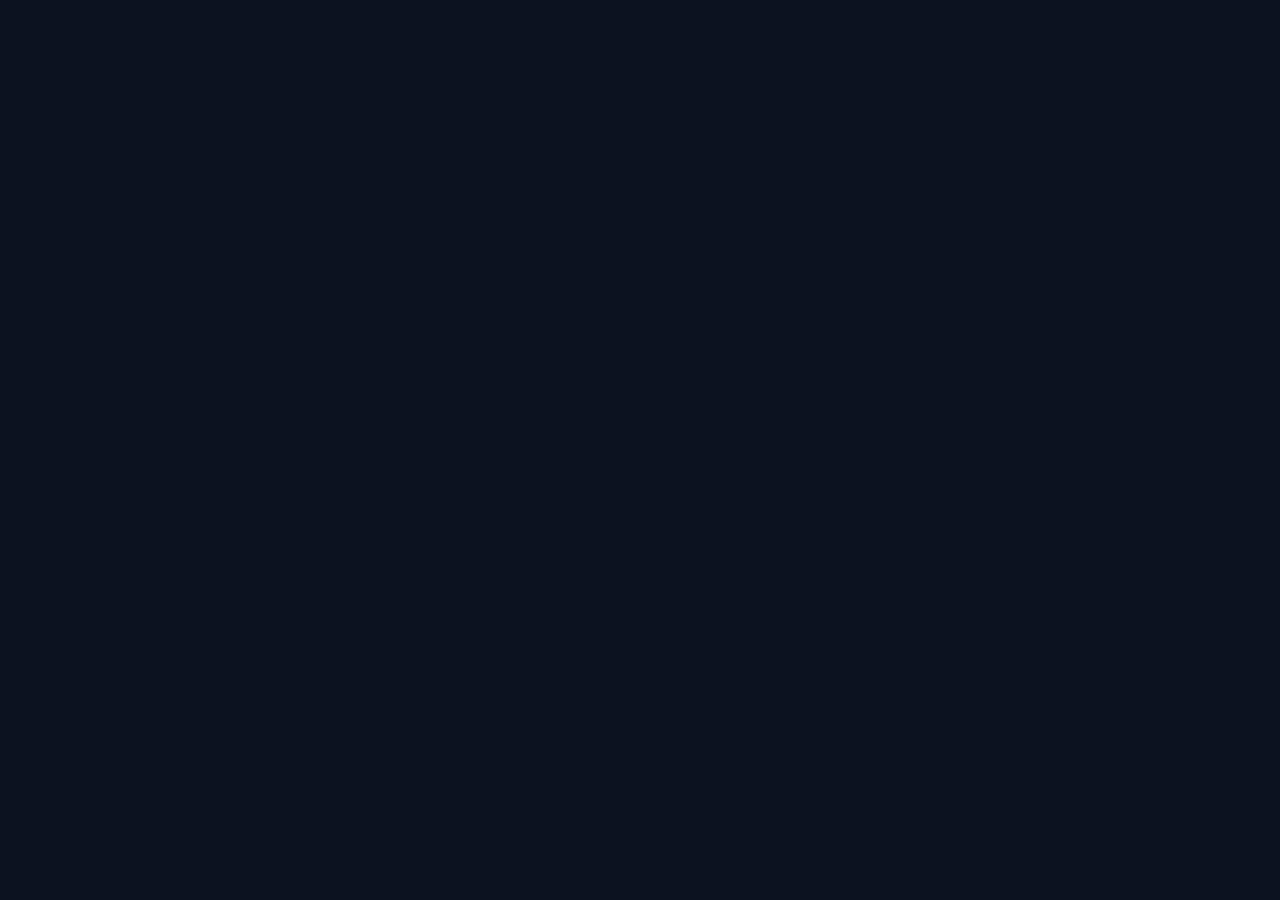
==== about.html @ ba3dd08e "drama" ====
<!DOCTYPE html>
<html lang="en">
<head>
    <meta charset="UTF-8">
    <meta name="viewport" content="width=device-width, initial-scale=1.0">
    <title>About | Shark Tank India</title>
    <link rel="stylesheet" href="css/style.css">
    
</head>
<body>
    
</body>
</html>
---- css/style.css ----
*{
    margin: 0px;
    padding: 0%;
    box-sizing: border-box;
    font-family: 'Poppins'sans-serif;
}
body{
    background-color: #0b1220;
    color: #e5e7eb;
    line-height: 1.6;
}
header{
    background: #020617;
    padding: 16px 40px;
    position: sticky;
    top: 0;
    z-index: 100;
}
nav{
    display: flex;
    justify-content: space-between;
    align-items: center;
}
nav h1{
    color: #facc15;
    font-size: 22px;
    font-weight: 600;
}
nav ul{
    list-style: none;
    display: flex;
    gap: 24px;
}
nav ul li a{
    text-decoration: none;
    color: #e5e7eb;
    font-size: 15px;
    transition: color 0.3s;
}
nav ul li a:hover{
    color: #facc15;
}

/* hero section */
#hero{
    min-height: 80vh;
    display: flex;
    flex-direction: column;
    justify-content: center;
    padding: 0% 60px;
}
#hero h2{
    font-size: 48px;
    max-width: 700px;
    color: #facc15;
}
#hero p{
     margin-top: 16px;
     max-width: 500px;
     color: #94a3b8;
}
#hero button{
    margin-top: 32px;
    width: fit-content;
    padding: 12px 28px;
    background: #facc15;
    border: none;
    border-radius: 6px;
    font-size: 15px;
    cursor: pointer;
}
#hero button:hover{
    background: #eab308;
}
footer{
    text-align: center;
    padding: 20px;
    background: #020617;
    margin-top: 40px;
    font-size: 14px;
}
.menu-toggle{
    display: none;
    font-size: 28px;
    cursor: pointer;
    color: #facc15;
}
@media (max-width: 768px) {
    
    nav ul{
        position: absolute;
        top: 70px;
        right: 0;
        background: #020617;
        width: 100%;
        flex-direction: column;
        align-items: center;
        padding: 20px;
        display: none;
    }
    nav ul.show{
        display: flex;
    }
    .menu-toggle{
        display: block;
    }
}
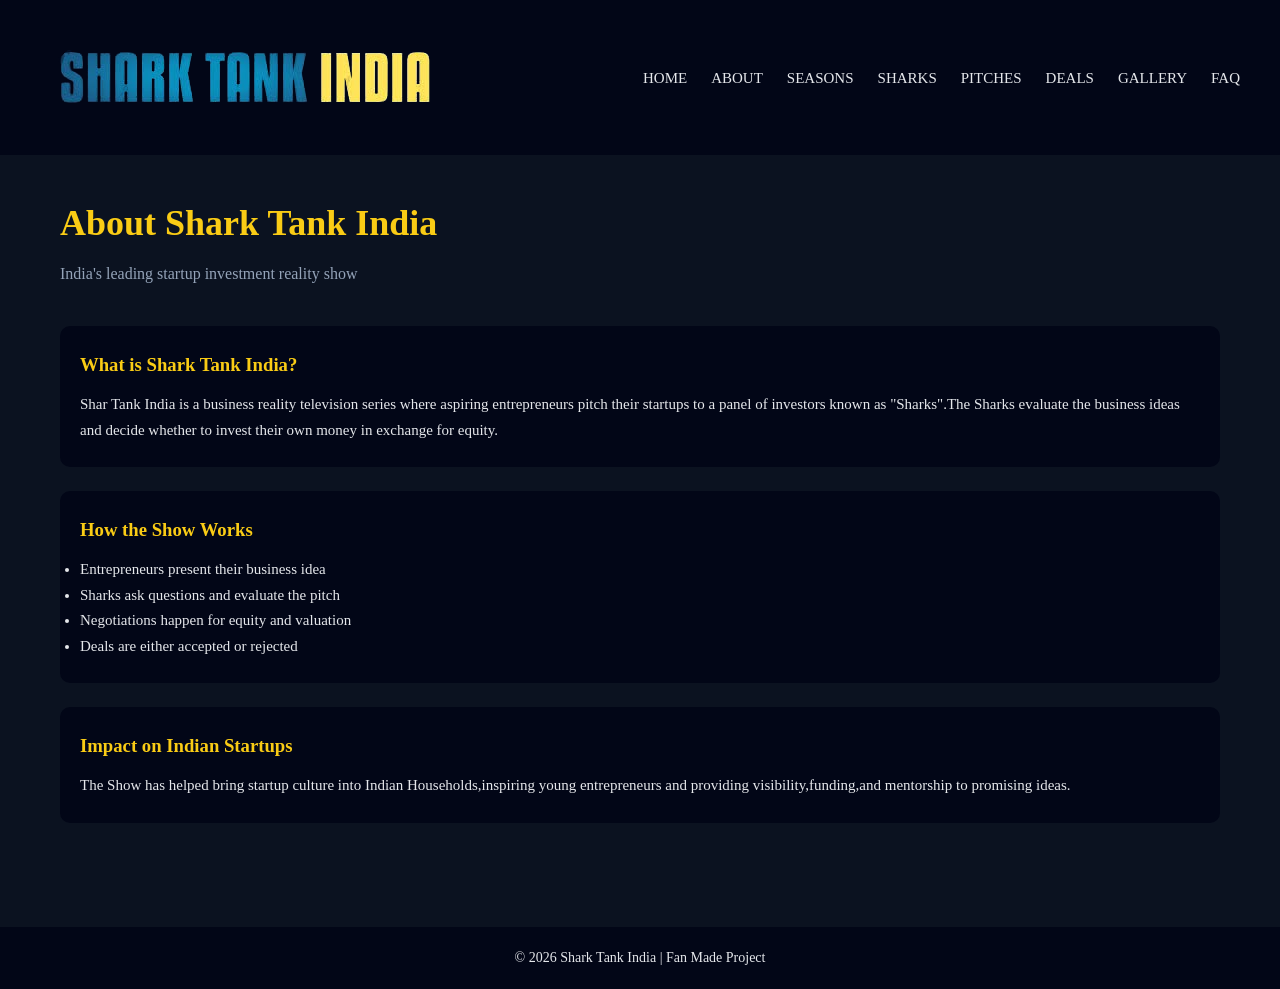
==== commit a90f11e1: "drama" ====
--- a/about.html
+++ b/about.html
@@ -4,10 +4,64 @@
     <meta charset="UTF-8">
     <meta name="viewport" content="width=device-width, initial-scale=1.0">
     <title>About | Shark Tank India</title>
-    <link rel="stylesheet" href="css/style.css">
-    
+    <link rel="stylesheet" href="css/style.css">   
 </head>
 <body>
-    
+    <header>
+        <nav>
+            <img src="./assets/sti-removebg-preview.png">
+            <div class="menu-toggle" id="menu-toggle">
+                ☰
+            </div>
+            <!-- <h1>SHARK TANK INDIA</h1> -->
+            <ul>
+                <li><a href="index.html">HOME</a></li>
+                <li><a href="about.html">ABOUT</a></li>
+                <li><a href="seasons.html">SEASONS</a></li>
+                <li><a href="sharks.html">SHARKS</a></li>
+                <li><a href="pitches.html">PITCHES</a></li>
+                <li><a href="deals.html">DEALS</a></li>
+                <li><a href="gallery.html">GALLERY</a></li>
+                <li><a href="faq.html">FAQ</a></li>
+            </ul>
+        </nav>
+    </header>
+    <main class="container">
+        <section class="page-title">
+            <h2> About Shark Tank India</h2>
+            <p> India's leading startup investment reality show</p>
+        </section>
+
+        <section class="content-card">
+            <h3>What is Shark Tank India?</h3>
+            <p>Shar Tank India is a business reality television series where aspiring entrepreneurs
+                pitch their startups to a panel of investors known as "Sharks".The Sharks evaluate the business ideas and decide whether
+                to invest their own money in exchange for equity.
+            </p>
+        </section>
+
+        <section class="content-card">
+            <h3>How the Show Works</h3>
+            <ul>
+                <li>Entrepreneurs present their business idea</li>
+                <li>Sharks ask questions and evaluate the pitch</li>
+                <li>Negotiations happen for equity and valuation</li>
+                <li>Deals are either accepted or rejected</li>
+            </ul>
+        </section>
+
+        <section class="content-card">
+             <h3> Impact on Indian Startups</h3>
+             <p>The Show has helped bring startup culture into Indian Households,inspiring young entrepreneurs
+                and providing visibility,funding,and mentorship to promising ideas.
+             </p>
+        </section>
+
+    </main>
+    <footer>
+        <p>© 2026 Shark Tank India | Fan Made Project</p>
+    </footer>
+
+<script src="./js/script.js"></script>    
 </body>
 </html>
--- a/css/style.css
+++ b/css/style.css
@@ -104,4 +104,38 @@
     .menu-toggle{
         display: block;
     }
+}
+
+.container{
+    padding: 40px 60px;
+}
+.page-title{
+    margin-bottom: 40px;
+}
+.page-title h2{
+    font-size: 36px;
+    color: #facc15;
+}
+.page-title p{
+    color: #94a3b8;
+    margin-top: 8px;
+}
+.content-card{
+    background: #020617;
+    padding: 24px;
+    border-radius: 10px;
+    margin-bottom: 24px;
+}
+.content-card h3{
+    color: #facc15;
+    margin-bottom: 12px;
+}
+.content-card p,
+.content-card li{
+    color: #e5e7eb;
+    font-size: 15px;
+    line-height: 1.7;
+}
+.content-card{
+    padding-left: 20px;
 }
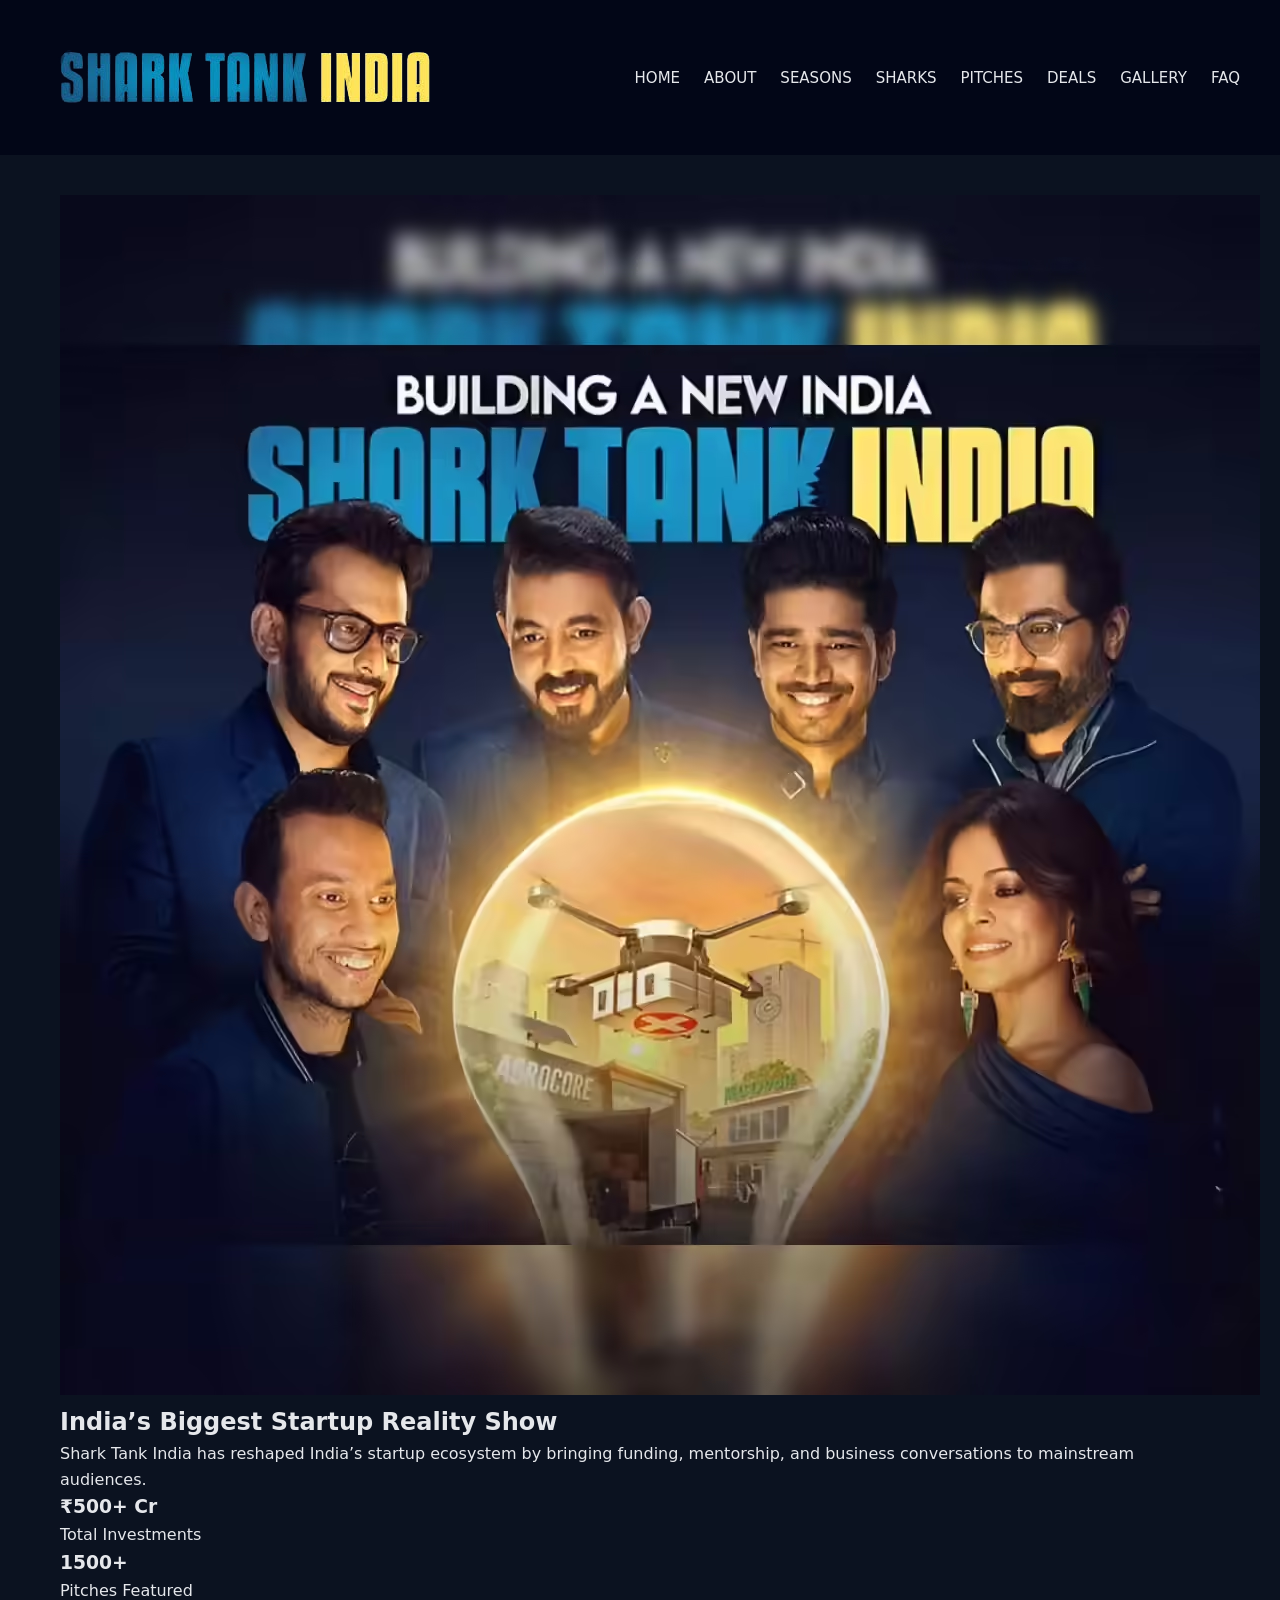
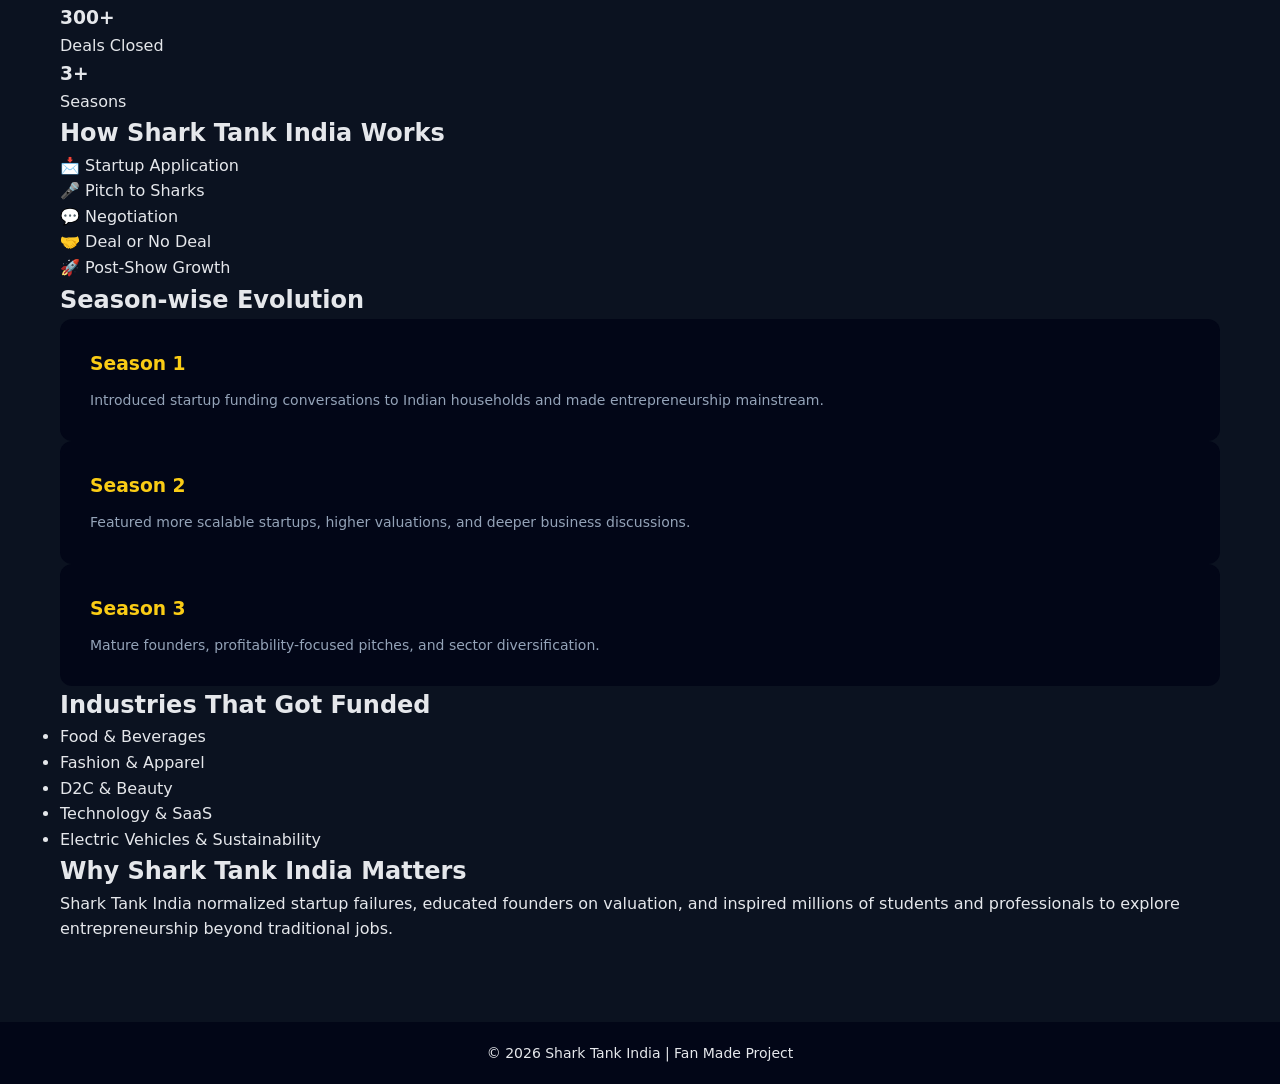
==== commit 4ab4711a: "about shark tank india completed" ====
--- a/about.html
+++ b/about.html
@@ -27,36 +27,88 @@
         </nav>
     </header>
     <main class="container">
-        <section class="page-title">
-            <h2> About Shark Tank India</h2>
-            <p> India's leading startup investment reality show</p>
-        </section>
 
-        <section class="content-card">
-            <h3>What is Shark Tank India?</h3>
-            <p>Shar Tank India is a business reality television series where aspiring entrepreneurs
-                pitch their startups to a panel of investors known as "Sharks".The Sharks evaluate the business ideas and decide whether
-                to invest their own money in exchange for equity.
-            </p>
-        </section>
+        <section class="about-hero">
+            <img src="./assets/shark9.png" class="hero-bg" alt="shark-tank">
+    <h2>India’s Biggest Startup Reality Show</h2>
+    <p>
+        Shark Tank India has reshaped India’s startup ecosystem by bringing
+        funding, mentorship, and business conversations to mainstream audiences.
+    </p>
+</section>
+<section class="stats-grid">
+    <div class="stat-card">
+        <h3>₹500+ Cr</h3>
+        <p>Total Investments</p>
+    </div>
+    <div class="stat-card">
+        <h3>1500+</h3>
+        <p>Pitches Featured</p>
+    </div>
+    <div class="stat-card">
+        <h3>300+</h3>
+        <p>Deals Closed</p>
+    </div>
+    <div class="stat-card">
+        <h3>3+</h3>
+        <p>Seasons</p>
+    </div>
+</section>
+<section class="process">
+    <h2>How Shark Tank India Works</h2>
+    <div class="process-steps">
+        <div>📩 Startup Application</div>
+        <div>🎤 Pitch to Sharks</div>
+        <div>💬 Negotiation</div>
+        <div>🤝 Deal or No Deal</div>
+        <div>🚀 Post-Show Growth</div>
+    </div>
+</section>
+<section class="seasons">
+    <h2>Season-wise Evolution</h2>
 
-        <section class="content-card">
-            <h3>How the Show Works</h3>
-            <ul>
-                <li>Entrepreneurs present their business idea</li>
-                <li>Sharks ask questions and evaluate the pitch</li>
-                <li>Negotiations happen for equity and valuation</li>
-                <li>Deals are either accepted or rejected</li>
-            </ul>
-        </section>
+    <div class="season-card">
+        <h3>Season 1</h3>
+        <p>
+            Introduced startup funding conversations to Indian households
+            and made entrepreneurship mainstream.
+        </p>
+    </div>
 
-        <section class="content-card">
-             <h3> Impact on Indian Startups</h3>
-             <p>The Show has helped bring startup culture into Indian Households,inspiring young entrepreneurs
-                and providing visibility,funding,and mentorship to promising ideas.
-             </p>
-        </section>
+    <div class="season-card">
+        <h3>Season 2</h3>
+        <p>
+            Featured more scalable startups, higher valuations,
+            and deeper business discussions.
+        </p>
+    </div>
 
+    <div class="season-card">
+        <h3>Season 3</h3>
+        <p>
+            Mature founders, profitability-focused pitches,
+            and sector diversification.
+        </p>
+    </div>
+</section>
+<section class="industries">
+    <h2>Industries That Got Funded</h2>
+    <ul>
+        <li>Food & Beverages</li>
+        <li>Fashion & Apparel</li>
+        <li>D2C & Beauty</li>
+        <li>Technology & SaaS</li>
+        <li>Electric Vehicles & Sustainability</li>
+    </ul>
+</section>
+<section class="impact">
+    <h2>Why Shark Tank India Matters</h2>
+    <p>
+        Shark Tank India normalized startup failures, educated founders on
+        valuation, and inspired millions of students and professionals
+        to explore entrepreneurship beyond traditional jobs.
+    </p>
+</section>
     </main>
     <footer>
         <p>© 2026 Shark Tank India | Fan Made Project</p>
--- a/css/style.css
+++ b/css/style.css
@@ -8,6 +8,7 @@
     background-color: #0b1220;
     color: #e5e7eb;
     line-height: 1.6;
+    font-family: "Inter",system-ui,sans-serif;
 }
 header{
     background: #020617;
@@ -138,4 +139,234 @@
 }
 .content-card{
     padding-left: 20px;
-}+}
+.season-grid{
+    display: grid;
+    grid-template-columns: repeat(auto-fit,minmax(250px,1fr));
+    gap: 24px;
+}
+.season-card{
+    background: #020617;
+    padding: 30px;
+    border-radius: 12px;
+    transition: transform 0.3s ease, box-shadow 0.3 ease;
+    cursor: pointer;
+}
+.season-card h3{
+    color: #facc15;
+    margin-bottom: 10px;
+}
+.season-card p{
+    color: #94a3b8;
+    font-size: 14px;
+}
+.season-card:hover{
+    transform: translateY(-8px);
+    box-shadow: 0 10px 30px rgba(250,204,21,0.15);
+}
+.sharks-grid {
+    display: grid;
+    grid-template-columns: repeat(auto-fit, minmax(260px, 1fr));
+    gap: 24px;
+}
+
+.sharks-card {
+    background: #020617;
+    padding: 26px;
+    border-radius: 12px;
+    transition: transform 0.3s ease, box-shadow 0.3s ease;
+}
+
+.sharks-card h3 {
+    color:#facc15;
+    margin-bottom: 6px;
+}
+
+.sharks-card .company {
+    color:#94a3b8;
+    font-size: 14px;
+    margin-bottom: 12px;
+}
+
+.sharks-card p {
+    font-size: 14px;
+    margin-bottom: 6px;
+}
+
+.sharks-card:hover {
+    transform: translateY(-10px);
+    box-shadow: 0 12px 28px rgba(250, 204, 21, 0.15);
+}
+
+/* modal */
+
+.modal{
+    display: none;
+    position: fixed;
+    inset: 0;
+    background: rgba(0, 0, 0, 0.6);
+    justify-content: center;
+    align-items: center;
+    z-index: 200;
+    opacity: 0;
+    pointer-events: none;
+    transition: opacity 0.3s ease;
+}
+.modal.show{
+    opacity: 1;
+    pointer-events: auto;
+    display: flex;
+}
+.modal-content{
+    background: #020617;
+    padding: 30px;
+    border-radius: 12px;
+    width: 90%;
+    max-width: 400px;
+    position: relative;
+    transform: scale(0.9);
+    transition: transform 0.3s ease;
+}
+.modal.show .modal-content{
+    transform: scale(1);
+}
+.modal-content h3{
+    color: #facc15;
+    margin-bottom: 10px;
+}
+.modal-content p{
+    color: #e5e7eb;
+    margin-bottom: 6px;
+}
+.close-btn{
+    position: absolute;
+    top: 10px;
+    right: 14px;
+    font-size: 24px;
+    cursor: pointer;
+    color: #94a3b8;
+}
+
+/* deals */
+#deals-container{
+    display: grid;
+    grid-template-columns: repeat(auto-fit,minmax(300px,1fr));
+    gap: 20px;
+    padding: 20px;
+}
+.deal-card {
+    background:#0b1220;
+    border-radius: 12px;
+    border: 2px solid #0b1220;
+    box-shadow:0px 4px 8px #facc15;
+    padding: 15px; 
+    transition: transform 0.3s,box-shadow 0.3s;
+}
+.deal-card:hover {
+    transform: translateY(-5px);
+    box-shadow: 0 10px 30px rgba(250,204,21,0.25);
+}
+.deal-card h3{
+    color: #facc15;
+    margin-bottom: 10px;
+}
+.deal-card p{
+    font-size: 14px;
+    margin-bottom: 6px;
+    color: #e5e7eb;
+}
+.season-badge{
+    margin-top: 10px;
+    display: inline-block;
+    padding: 4px 10px;
+    background:#facc15;
+    color: #020617;
+    font-size: 12px;
+    border-radius: 20px;
+    font-weight: 600;
+}
+.gallery{
+    display: flex;  
+}
+#search {
+    width: 100%; padding: 12px; margin-bottom: 30px;
+    border: 1px solid #ddd; border-radius: 8px; font-size: 16px;
+}
+.grid {
+    display: grid; grid-template-columns: repeat(auto-fill, minmax(300px, 1fr));
+    gap: 20px;
+}
+.pitch-card h3{
+    color: #facc15;
+    margin-bottom: 10px;
+}
+.pitch-card p{
+    font-size: 14px;
+    margin-bottom: 6px;
+    color: #e5e7eb;
+}
+.pitch-card{
+    background:#0b1220;
+    border-radius: 12px;
+    border: 2px solid #0b1220;
+    box-shadow:0px 4px 8px #facc15;
+    padding: 15px; 
+    transition: transform 0.3s,box-shadow 0.3s;
+}
+#gallery-grid{
+    width: 100%;
+}
+.g1{
+    width: 100%;
+    height: 700px;
+    background-image: url("../assets/allShark.png");
+    position: relative;
+    background-size: cover;
+    background-repeat: no-repeat;
+    background-position: center; 
+}
+.item{
+    margin-top: 40px;
+    display: flex;
+    align-items: center;
+    gap: 30px;
+    margin-bottom: 50px;
+}
+.item img{
+   width: 45%;
+   height: 280px;
+   object-fit: cover;
+   border-radius: 10px;
+}
+.item img:hover{
+    transform: translateY(-5px);
+}
+.item .text{
+    width: 55%;
+}
+.text h3{
+    color: #facc15;
+    margin-bottom: 10px;
+    font-size: 40px;
+    text-align: center;
+    /* margin-left: 75px; */
+}
+.text p{
+    font-size: 30px;
+    margin-bottom: 6px;
+    color: #e5e7eb;
+    text-align: center;
+    /* margin-left: 40px; */
+}
+.item:nth-child(even) {
+    flex-direction: row-reverse;
+}
+
+@media(max-width: 768px) {
+    .item{
+        flex-direction: column;
+    }
+    .item img,.item .text{
+        width: 100%;
+    }
+}
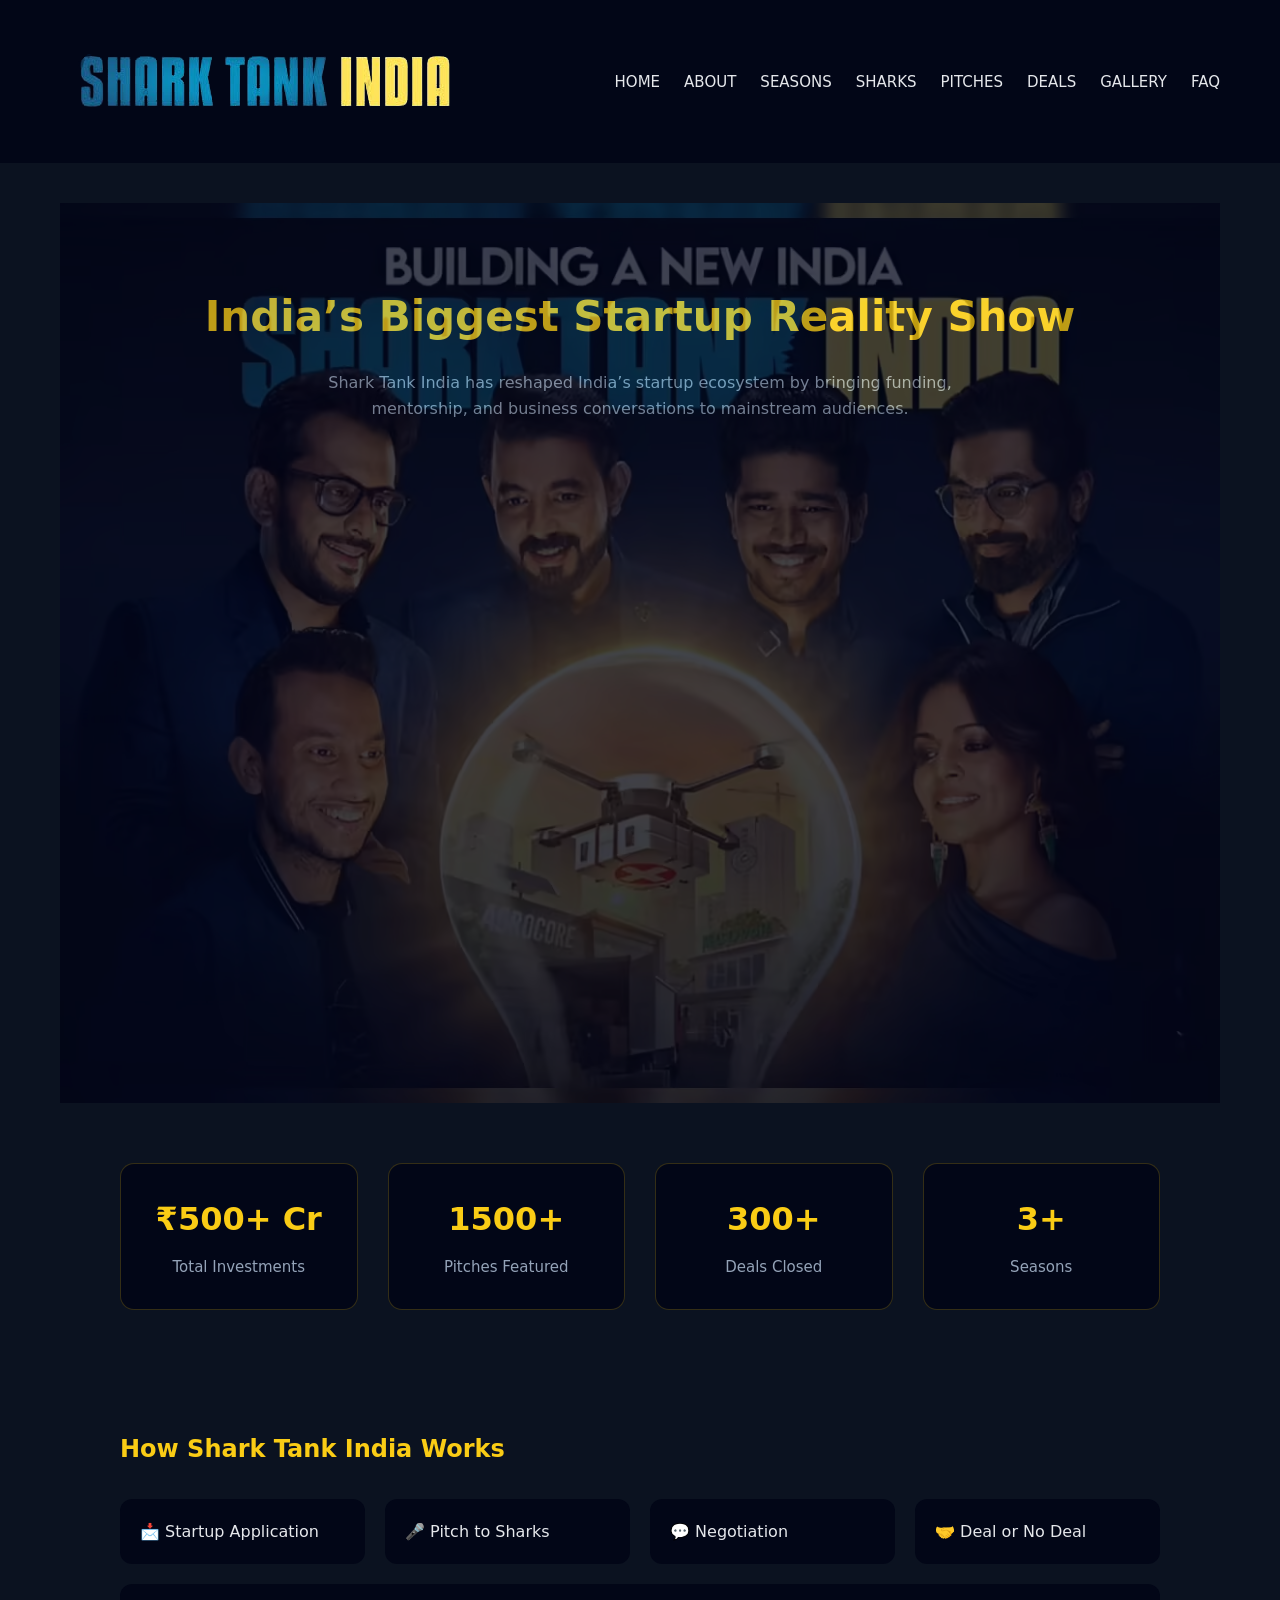
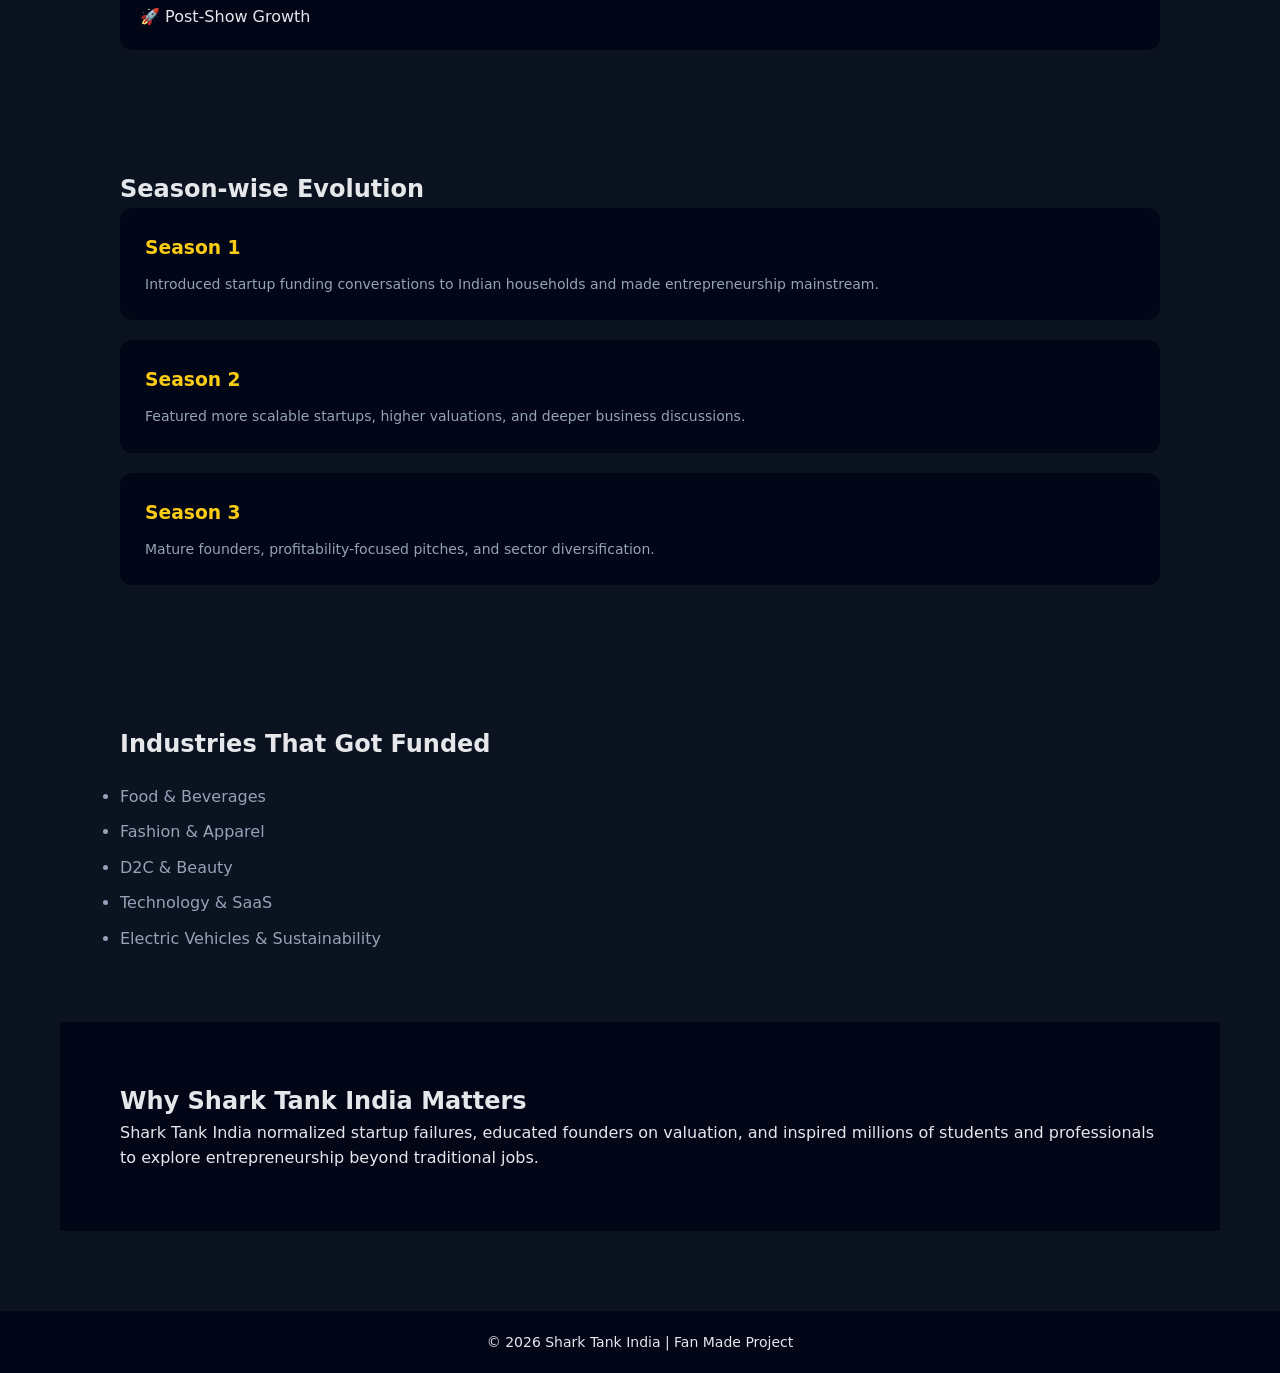
==== commit 5e67f0b3: "about shark tank india" ====
--- a/about.html
+++ b/about.html
@@ -13,7 +13,6 @@
             <div class="menu-toggle" id="menu-toggle">
                 ☰
             </div>
-            <!-- <h1>SHARK TANK INDIA</h1> -->
             <ul>
                 <li><a href="index.html">HOME</a></li>
                 <li><a href="about.html">ABOUT</a></li>
--- a/css/style.css
+++ b/css/style.css
@@ -43,35 +43,100 @@
 }
 
 /* hero section */
-#hero{
+.hero-video{
+    position: relative;
+    height: 100vh;
+    width: 100%;
+    overflow: hidden;
+}
+.hero-video video{
+    position: absolute;
+    top: 50%;
+    left: 50%;
+    min-width: 100%;
+    min-height: 100%;
+    transform: translate(-50%,-50%);
+    object-fit: cover;
+}
+.hero-overlay{
+    position: absolute;
+    inset: 0;
+    background: rgba(0, 0, 0, 0.65);
+    z-index: 1;
+}
+.hero-content{
+    position: relative;
+    z-index: 2;
+    height: 100%;
     min-height: 80vh;
     display: flex;
     flex-direction: column;
     justify-content: center;
+    align-items: center;
+    text-align: center;
     padding: 0% 60px;
 }
-#hero h2{
+.hero-content h1{
     font-size: 48px;
     max-width: 700px;
     color: #facc15;
 }
-#hero p{
+.hero-content p{
+    font-size: 18px;
      margin-top: 16px;
-     max-width: 500px;
-     color: #94a3b8;
-}
-#hero button{
+     max-width: 600px;
+     color:#e5e7eb;
+     margin-bottom: 24px;
+}
+.hero-btn{
     margin-top: 32px;
     width: fit-content;
     padding: 12px 28px;
     background: #facc15;
+    color: #020617;
     border: none;
-    border-radius: 6px;
+    border-radius: 8px;
     font-size: 15px;
+    font-weight: 600;
     cursor: pointer;
 }
 #hero button:hover{
     background: #eab308;
+    transform: translateY(-3px);
+}
+@media(max-width: 768px){
+    .hero-content h1{
+    font-size: 32px;
+    }
+    .hero-content p{
+    font-size: 15px;
+    } 
+}
+.stats-section{
+    display: grid;
+    grid-template-columns: repeat(auto-fit,minmax(220px,1fr));
+    gap: 24px;
+    padding: 60px;
+    text-align: center;
+}
+.stat-card{
+    background: #020617;
+    padding: 30px;
+    border-radius: 14px;
+    border: 1px solid rgba(250, 204, 21, 0.2);
+    transition: transform 0.3s ease;
+}
+.stat-card:hover{
+      transform: translateY(-8px);
+}
+.stat-card h3{
+    font-size: 42px;
+    color: #facc15;
+    margin-bottom: 10px;
+}
+.stat-card p{
+    color: #94a3b8;
+    font-size: 15px;
 }
 footer{
     text-align: center;
@@ -124,17 +189,18 @@
 .content-card{
     background: #020617;
     padding: 24px;
-    border-radius: 10px;
+    border-radius: 20px;
     margin-bottom: 24px;
 }
 .content-card h3{
+    font-size: 30px;
     color: #facc15;
     margin-bottom: 12px;
 }
 .content-card p,
 .content-card li{
     color: #e5e7eb;
-    font-size: 15px;
+    font-size: 20px;
     line-height: 1.7;
 }
 .content-card{
@@ -166,43 +232,59 @@
 }
 .sharks-grid {
     display: grid;
-    grid-template-columns: repeat(auto-fit, minmax(260px, 1fr));
-    gap: 24px;
-}
-
-.sharks-card {
-    background: #020617;
-    padding: 26px;
-    border-radius: 12px;
-    transition: transform 0.3s ease, box-shadow 0.3s ease;
-}
-
-.sharks-card h3 {
-    color:#facc15;
-    margin-bottom: 6px;
-}
-
-.sharks-card .company {
-    color:#94a3b8;
+    grid-template-columns: repeat(3, 1fr);
+    gap: 30px;
+    padding: 40px;
+}
+.shark-img:hover {
+    transform: translateY(-10px);
+
+}
+.shark-img{
+    position: relative;
+    height: 420px;
+    width: 300px;
+    border-radius: 18px;
+    background: linear-gradient(180deg,#0b1d4d,#020617);
+    overflow: hidden;
+    box-shadow: 0 15px 40px rgba(0, 0, 0, 0.6);
+    transition: transform 0.3s ease;
+}
+.shark-img img{
+    width: 100%;
+    height: 100%;
+    object-fit: cover;
+    
+}
+.sharks-card{
+    position: absolute;
+    bottom: 0;
+    width: 100%;
+    padding: 16px;
+     /* background: linear-gradient(to top,rgba(0,0,0,0.85),transparent); */
+     text-align: center;
+}
+.sharks-card h3{
+    margin: 0;
+    font-size: 22px;
+    color: #ffd700;
+    font-weight: bold;
+}
+.sharks-card p{
+    margin-top: 0px;
     font-size: 14px;
-    margin-bottom: 12px;
-}
-
-.sharks-card p {
-    font-size: 14px;
-    margin-bottom: 6px;
-}
-
-.sharks-card:hover {
-    transform: translateY(-10px);
-    box-shadow: 0 12px 28px rgba(250, 204, 21, 0.15);
-}
+    color: #fff;
+    line-height: 1.4;
+}
+.sharks-card span{
+    color: #00c8ff;
+    font-weight: bold;
+}
+
 
 /* modal */
 
 .modal{
-    display: none;
-    position: fixed;
     inset: 0;
     background: rgba(0, 0, 0, 0.6);
     justify-content: center;
@@ -212,46 +294,11 @@
     pointer-events: none;
     transition: opacity 0.3s ease;
 }
-.modal.show{
-    opacity: 1;
-    pointer-events: auto;
-    display: flex;
-}
-.modal-content{
-    background: #020617;
-    padding: 30px;
-    border-radius: 12px;
-    width: 90%;
-    max-width: 400px;
-    position: relative;
-    transform: scale(0.9);
-    transition: transform 0.3s ease;
-}
-.modal.show .modal-content{
-    transform: scale(1);
-}
-.modal-content h3{
-    color: #facc15;
-    margin-bottom: 10px;
-}
-.modal-content p{
-    color: #e5e7eb;
-    margin-bottom: 6px;
-}
-.close-btn{
-    position: absolute;
-    top: 10px;
-    right: 14px;
-    font-size: 24px;
-    cursor: pointer;
-    color: #94a3b8;
-}
-
 /* deals */
 #deals-container{
     display: grid;
-    grid-template-columns: repeat(auto-fit,minmax(300px,1fr));
-    gap: 20px;
+    grid-template-columns: repeat(3,1fr);
+    gap: 100px 60px;
     padding: 20px;
 }
 .deal-card {
@@ -261,6 +308,7 @@
     box-shadow:0px 4px 8px #facc15;
     padding: 15px; 
     transition: transform 0.3s,box-shadow 0.3s;
+    line-height: 1.6;
 }
 .deal-card:hover {
     transform: translateY(-5px);
@@ -288,6 +336,17 @@
 .gallery{
     display: flex;  
 }
+#seasonFilter{
+    width: 20%; padding: 12px; 
+    margin-bottom: 20px;
+    border: 1px solid #ddd; 
+    border-radius: 8px; 
+    font-size: 16px;
+}
+#searchInput{
+     width: 100%; padding: 12px; margin-bottom: 30px;
+    border: 1px solid #ddd; border-radius: 8px; font-size: 16px;
+}
 #search {
     width: 100%; padding: 12px; margin-bottom: 30px;
     border: 1px solid #ddd; border-radius: 8px; font-size: 16px;
@@ -349,14 +408,14 @@
     margin-bottom: 10px;
     font-size: 40px;
     text-align: center;
-    /* margin-left: 75px; */
+    
 }
 .text p{
     font-size: 30px;
     margin-bottom: 6px;
     color: #e5e7eb;
     text-align: center;
-    /* margin-left: 40px; */
+    
 }
 .item:nth-child(even) {
     flex-direction: row-reverse;
@@ -370,3 +429,292 @@
         width: 100%;
     }
 }
+
+.faq-container {
+    max-width: 800px;
+    margin: auto;
+}
+
+.faq-item {
+    background: white;
+    border-radius: 10px;
+    margin-bottom: 15px;
+    overflow: hidden;
+    box-shadow: 0 4px 6px rgba(0,0,0,0.1);
+}
+
+.faq-question {
+    padding: 18px;
+    font-weight: 600;
+    cursor: pointer;
+    display: flex;
+    justify-content: space-between;
+    align-items: center;
+    background: #141f29;
+}
+
+.faq-answer {
+    padding: 18px;
+    display: none;
+    color: #111a2a;
+    line-height: 1.6;
+}
+
+.faq-item.active .faq-answer {
+    display: block;
+}
+
+.faq-item.active .faq-question span {
+    transform: rotate(45deg);
+}
+
+
+
+/* about page css */
+
+header{
+    padding: 20px 60px;
+    background: #020617;
+    color: #facc15;
+}
+
+.about-hero{
+    padding: 80px 60px;
+    text-align: center;
+    position: relative;
+    min-height: 100vh;
+    overflow: hidden;
+    background: #020617;
+}
+.hero-bg{
+    position: absolute;
+    inset: 0;
+    width: 100%;
+    height: 100%;
+    object-fit: cover;
+    opacity: 0.25;
+    z-index: 1;
+}
+
+.about-hero h2{
+    font-size: 42px;
+    color: #facc15;
+}
+
+.about-hero p{
+    max-width: 700px;
+    margin: 20px auto;
+    color: #94a3b8;
+}
+.stats-grid{
+    display: grid;
+    grid-template-columns: repeat(auto-fit, minmax(200px,1fr));
+    gap: 30px;
+    padding: 60px;
+}
+
+.stat-card{
+    background: #020617;
+    padding: 30px;
+    border-radius: 14px;
+    text-align: center;
+}
+
+.stat-card h3{
+    font-size: 32px;
+    color: #facc15;
+}
+.process{
+    padding: 60px;
+}
+
+.process h2{
+    margin-bottom: 30px;
+    color: #facc15;
+}
+
+.process-steps{
+    display: flex;
+    gap: 20px;
+    flex-wrap: wrap;
+}
+
+.process-steps div{
+    background: #020617;
+    padding: 20px;
+    border-radius: 12px;
+    flex: 1;
+    min-width: 200px;
+}
+.seasons{
+    padding: 60px;
+}
+
+.season-card{
+    background: #020617;
+    padding: 25px;
+    border-radius: 12px;
+    margin-bottom: 20px;
+}
+
+.season-card h3{
+    color: #facc15;
+}
+.industries{
+    padding: 60px;
+}
+
+.industries ul{
+    margin-top: 20px;
+}
+
+.industries li{
+    margin-bottom: 10px;
+    color: #94a3b8;
+}
+.impact{
+    padding: 60px;
+    background: #020617;
+}
+
+footer{
+    text-align: center;
+    padding: 20px;
+    background: #020617;
+    font-size: 14px;
+}
+
+/* season page */
+
+.hero {
+    position: relative;
+    height: 100vh;
+    display: flex;
+    overflow: hidden; 
+}
+.hero-content {
+    position: relative;
+    z-index: 2;
+    height: 100%;
+    display: flex;
+    align-items: center;
+    justify-content: space-between;
+    padding: 80px;
+}
+.left {
+    max-width: 50%;
+    background: #0b1220;
+    color: white;
+    padding: 80px;
+    display: flex;
+    flex-direction: column;
+    justify-content: center;
+}
+
+.season {
+    color: #f5c518;
+    letter-spacing: 2px;
+    margin-bottom: 15px;
+}
+
+.left h1 {
+    font-size: 48px;
+    line-height: 1.2;
+    margin-bottom: 20px;
+}
+
+.subtitle {
+    font-size: 18px;
+    opacity: 0.85;
+    margin-bottom: 20px;
+}
+
+.timing {
+    font-size: 14px;
+    opacity: 0.7;
+    margin-bottom: 30px;
+}
+.buttons {
+    display: flex;
+    gap: 15px;
+}
+
+.watch {
+    padding: 14px 30px;
+    font-size: 16px;
+    border: none;
+    background: white;
+    color: black;
+    border-radius: 6px;
+    cursor: pointer;
+    font-weight: bold;
+}
+
+.add {
+    padding: 14px 18px;
+    font-size: 20px;
+    border: 1px solid #fff;
+    background: transparent;
+    color: white;
+    border-radius: 6px;
+    cursor: pointer;
+}
+.right{
+    width: 80%;
+    background: linear-gradient(
+        to left,
+        rgba(0,0,0,0.9),
+        rgba(0,0,0,0.2)
+    ),
+    ("../assets/shark5.png");
+    background-size: cover;
+    background-position: center;
+}
+.grid{
+     display: flex;
+    /* Automatically creates columns that are at least 300px wide */
+    gap: 25px; 
+    padding-left: 10px;
+    padding-top: 20px;
+    padding-bottom: 20px;
+    overflow-x: auto;
+    white-space: nowrap;     /* Prevents wrapping to the next line */
+   scroll-behavior: smooth;
+   scrollbar-width: none;
+}
+.grid::-webkit-scrollbar {
+    display: none;
+}
+.v1{
+    position: relative;
+    border-radius: 15px; 
+    overflow: hidden; /* Keeps image inside the rounded corners */
+    box-shadow: 0 10px 25px rgba(0, 0, 0, 0.5); 
+    transition: transform 0.3s ease, box-shadow 0.3s ease;
+    cursor: pointer;
+    background-color: black;
+   /* aspect-ratio: 16 / 9; /* Forces a video-like shape (Rectangle) */
+    min-width: 320px;
+    width: 320px;      
+    height: 180px;   
+    /* guarantees it stays 320px wide. */
+    flex-shrink: 0;
+}
+.v1:hover {
+    transform: translateY(-5px) scale(1.02);
+    box-shadow: 0 15px 35px rgba(0, 0, 0, 0.7);
+    border: 2px solid #b8860b; 
+    transition: all 0.5s ease-in-out;
+}
+.v1 img {
+    width: 100%;
+    height: 100%;
+    object-fit: cover;
+    display: block;
+    opacity: 0.85; 
+    transition: opacity 0.3s ease;
+}
+.v1:hover img {
+    opacity: 1;
+    transition: all 1.5s ease-in-out;
+}
